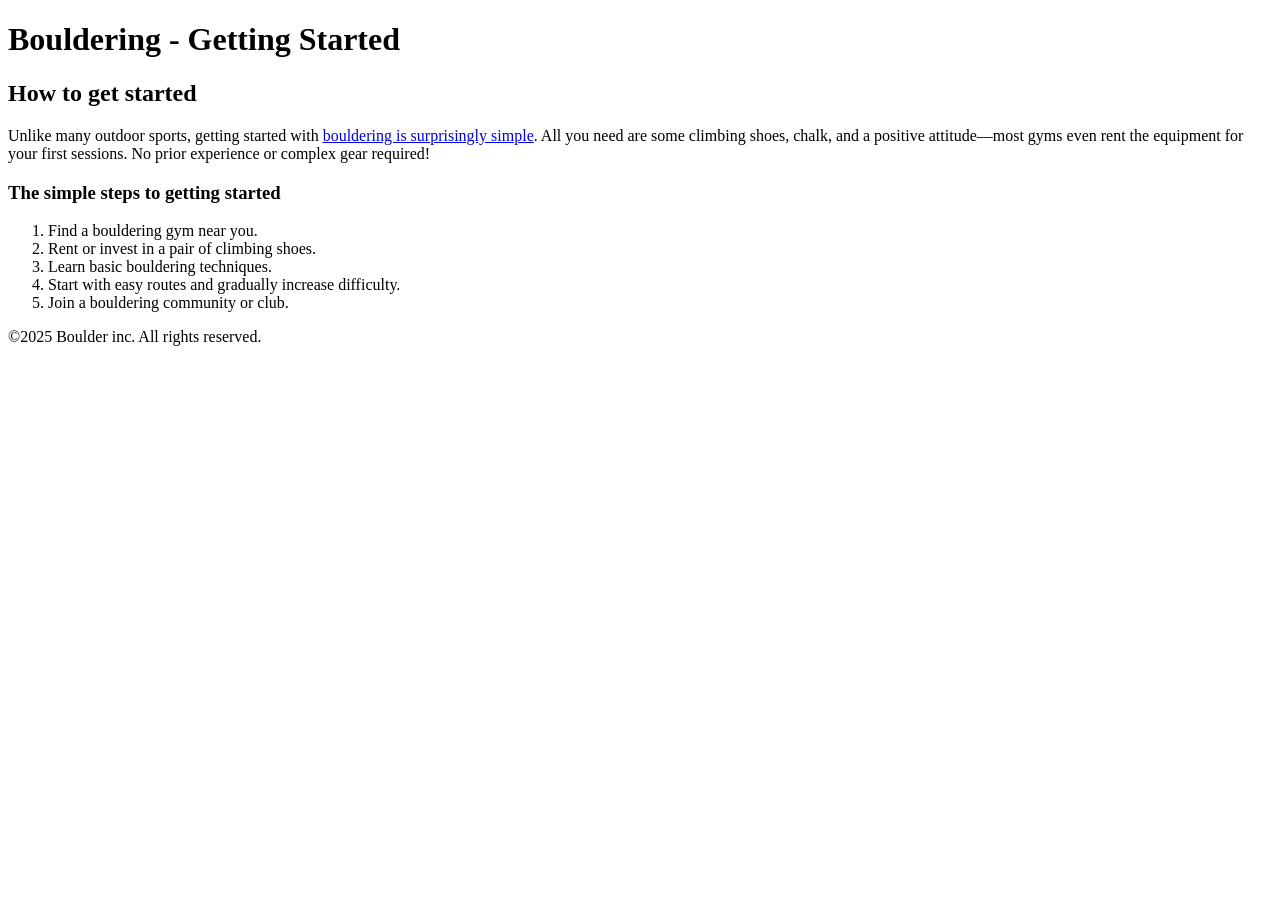
==== getting-started.html @ 1f934334 "feat: added images" ====
<!doctype html>
<html>
  <head>
    <title>Getting started</title>
  </head>
  <body>
    <header>
      <h1>Bouldering - Getting Started</h1>
    </header>
    <main>
      <section>
        <h2>How to get started</h2>
        <p>
          Unlike many outdoor sports, getting started with
          <a href="index.html">bouldering is surprisingly simple</a>. All you
          need are some climbing shoes, chalk, and a positive attitude—most gyms
          even rent the equipment for your first sessions. No prior experience
          or complex gear required!
        </p>
      </section>

      <section>
        <h3>The simple steps to getting started</h3>
        <ol>
          <li>Find a bouldering gym near you.</li>
          <li>Rent or invest in a pair of climbing shoes.</li>
          <li>Learn basic bouldering techniques.</li>
          <li>Start with easy routes and gradually increase difficulty.</li>
          <li>Join a bouldering community or club.</li>
        </ol>
      </section>
    </main>
    <footer><p>©2025 Boulder inc. All rights reserved.</p></footer>
  </body>
</html>
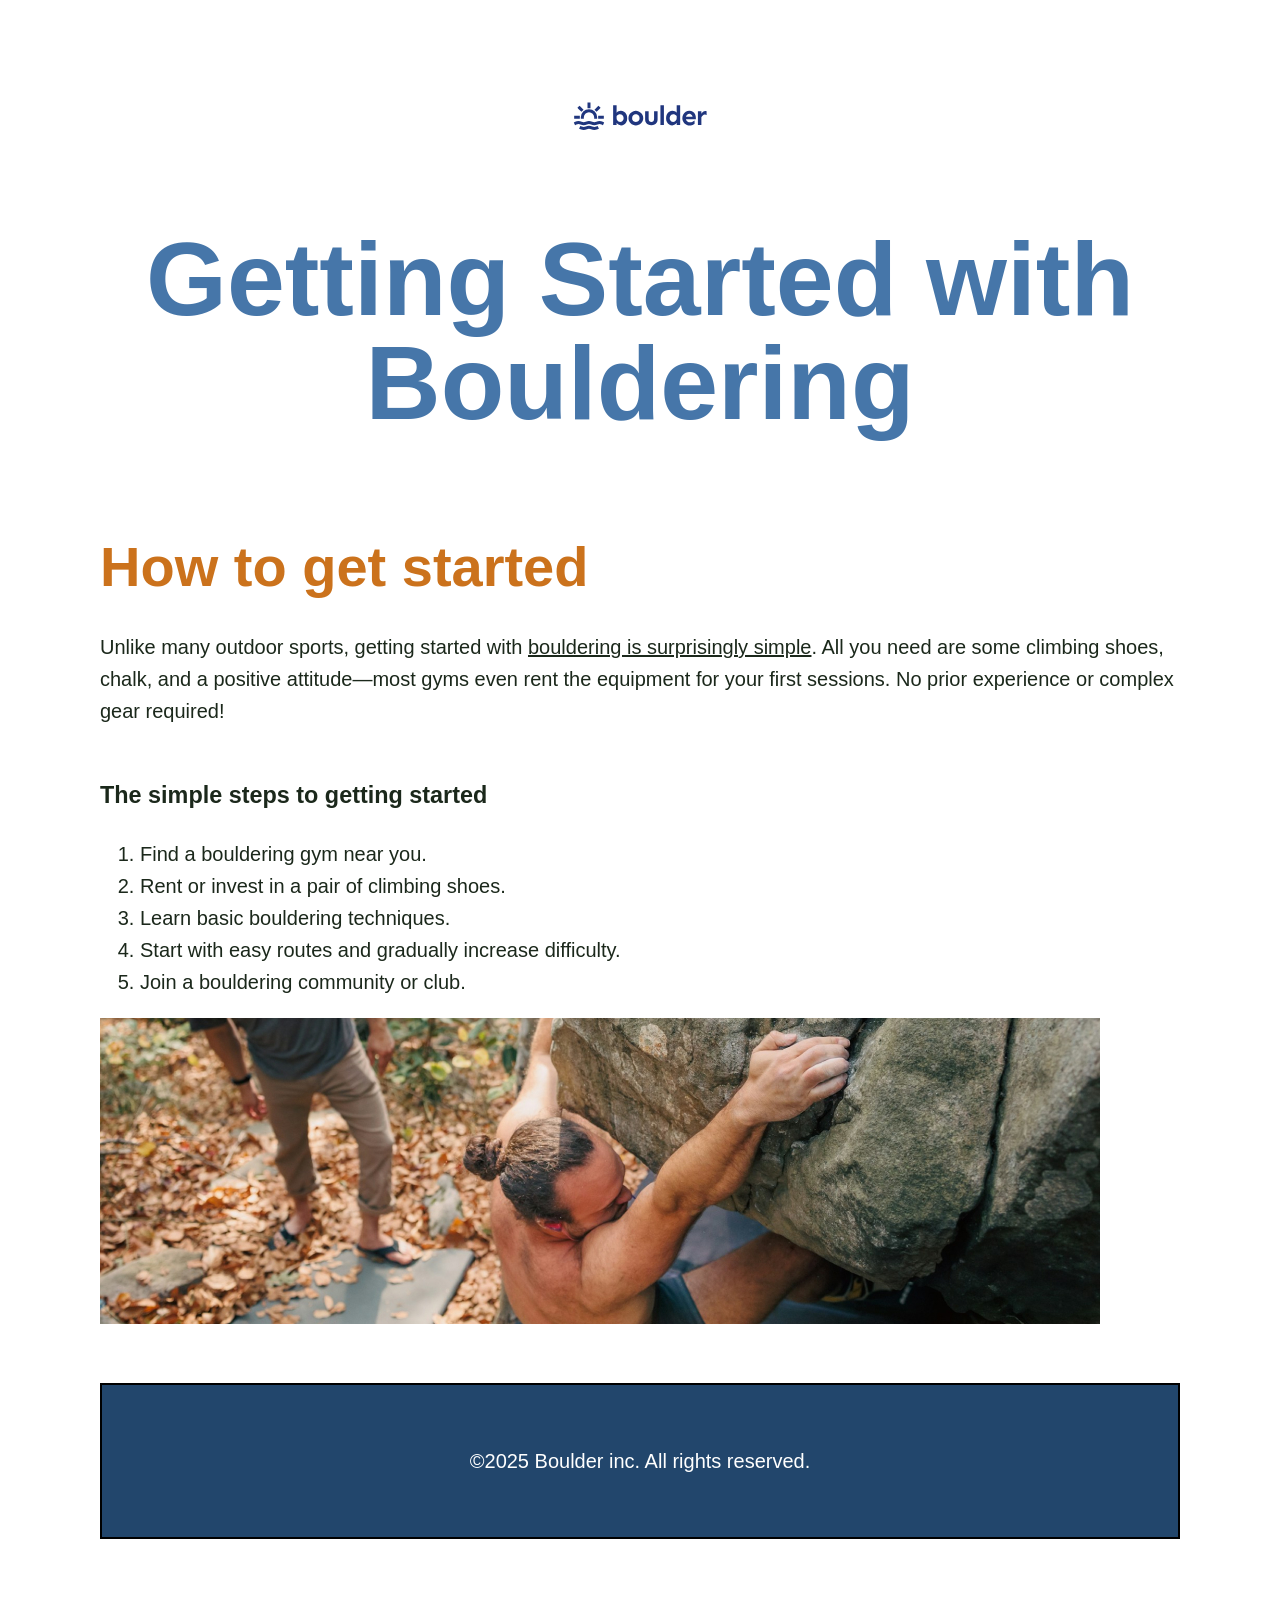
==== commit 87b9fb66: "feat: added some css stying" ====
--- a/getting-started.html
+++ b/getting-started.html
@@ -2,13 +2,16 @@
 <html>
   <head>
     <title>Getting started</title>
+    <link href="css/style.css" rel="stylesheet" />
   </head>
   <body>
     <header>
-      <h1>Bouldering - Getting Started</h1>
+      <img src="images/logo.svg" alt="logo" />
     </header>
     <main>
       <section>
+        <h1>Getting Started with Bouldering</h1>
+
         <h2>How to get started</h2>
         <p>
           Unlike many outdoor sports, getting started with
@@ -28,6 +31,10 @@
           <li>Start with easy routes and gradually increase difficulty.</li>
           <li>Join a bouldering community or club.</li>
         </ol>
+        <img
+          src="images/getting-started-outdoors.jpg"
+          alt="Man climbing over a rock outdoors."
+        />
       </section>
     </main>
     <footer><p>©2025 Boulder inc. All rights reserved.</p></footer>
--- a/css/style.css
+++ b/css/style.css
@@ -0,0 +1,47 @@
+* {
+  box-sizing: border-box;
+}
+
+body {
+  font-family: Arial, Helvetica, sans-serif;
+  color: #1b281b;
+  font-size: 1.25rem;
+  line-height: 1.6;
+  margin: 100px;
+}
+
+h1 {
+  color: #4676a9;
+  text-align: center;
+  font-size: 6.5rem;
+  line-height: 1;
+  padding-inline: 10px;
+}
+
+section {
+  margin-block: 50px;
+}
+
+header {
+  text-align: center;
+}
+
+h2 {
+  color: #cb721c;
+  font-size: 3.5rem;
+  margin-block: 20px;
+}
+
+a {
+  color: inherit;
+}
+
+footer {
+  text-align: center;
+  padding: 40px;
+  background-color: #22466c;
+  color: #ffffff;
+  border-color: black;
+  border-width: 2px;
+  border-style: solid;
+}
